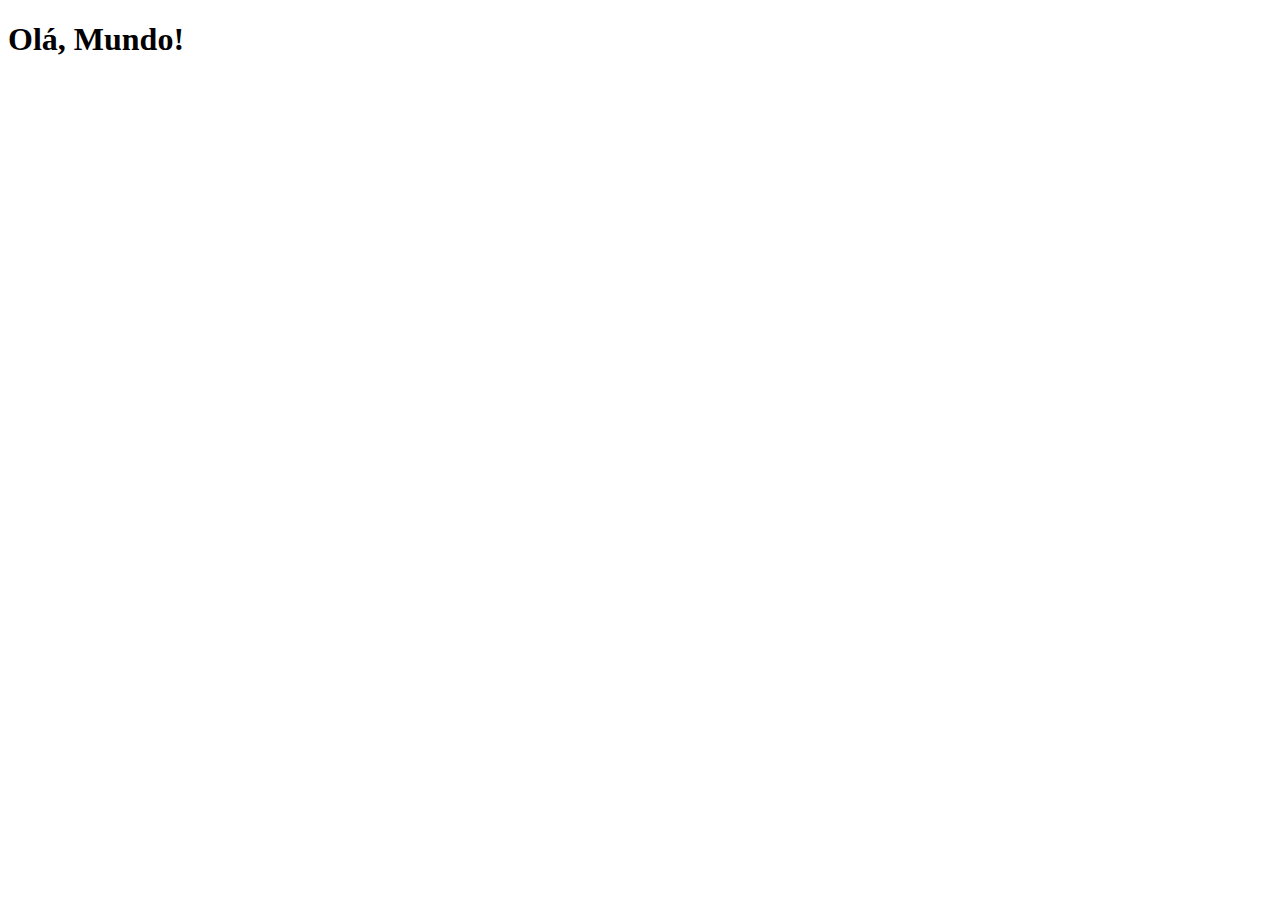
==== index.html @ 0fc49432 "criei a página principal" ====
﻿<!DOCTYPE html>
<html lang="pt-br">
<head>
    <meta charset="UTF-8">
    <meta name="viewport" content="width=device-width, initial-scale=1.0">
    <title>Projeto Redes Sociais</title>
    <link rel="shortcut icon" href="favicon.ico" type="image/x-icon">
</head>
<body>
    <h1>Olá, Mundo!</h1>
</body>
</html>
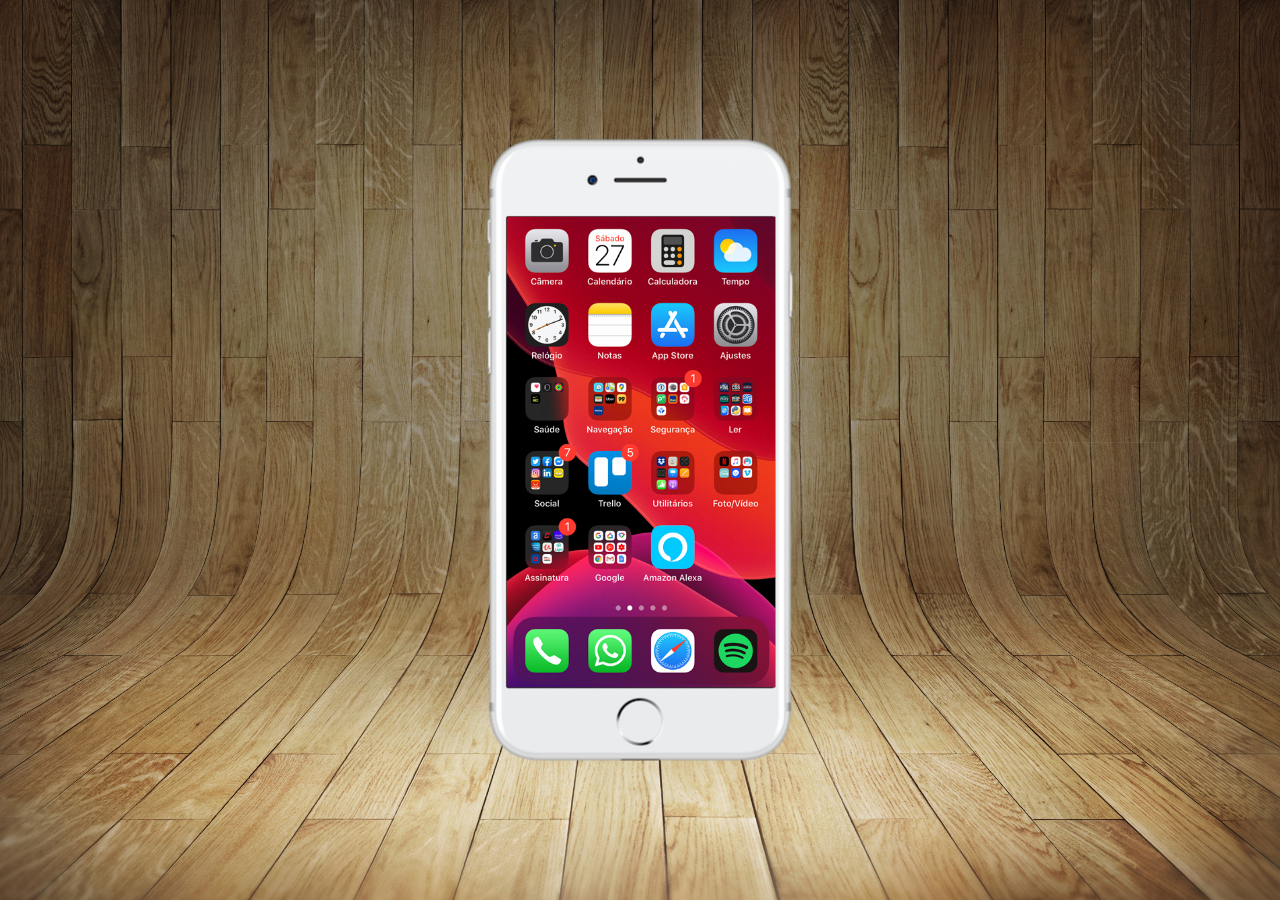
==== commit 3f27cbe2: "criei a tela home" ====
--- a/index.html
+++ b/index.html
@@ -5,8 +5,16 @@
     <meta name="viewport" content="width=device-width, initial-scale=1.0">
     <title>Projeto Redes Sociais</title>
     <link rel="shortcut icon" href="favicon.ico" type="image/x-icon">
+    <link rel="stylesheet" href="estilos/style.css">
 </head>
 <body>
-    <h1>Olá, Mundo!</h1>
+    <main>
+        <section id="telefone">
+            <iframe src="home.html" name="tela" id="tela" frameborder="0"></iframe>
+        </section>
+        <section id="redes-sociais">
+
+        </section>
+    </main>
 </body>
 </html>--- a/estilos/style.css
+++ b/estilos/style.css
@@ -0,0 +1,44 @@
+﻿@charset "UTF-8";
+
+* {
+    margin: 0px;
+    padding: 0px;
+    font-family: Arial, Helvetica, sans-serif;
+}
+
+html, body {
+    height: 100vh;
+    width: 100vw;
+    background-color: black;
+}
+
+body {
+    background: url('../imagens/fundo-madeira.jpg') no-repeat top center;
+    background-size: cover;
+    background-attachment: fixed;
+}
+
+main {
+    position: relative;
+    height: 100vh;
+  
+}
+
+section#telefone {
+    position: absolute;
+    top: 50%;
+    left: 50%;
+    transform: translate(-50%, -50%);
+
+    height: 627px;
+    width: 311px;
+    background: url('../imagens/frame-iphone.png') no-repeat;
+}
+
+iframe#tela {
+    position: relative;
+    top: 80px;
+    left: 22px;
+    width: 269px;
+    height: 471px;
+}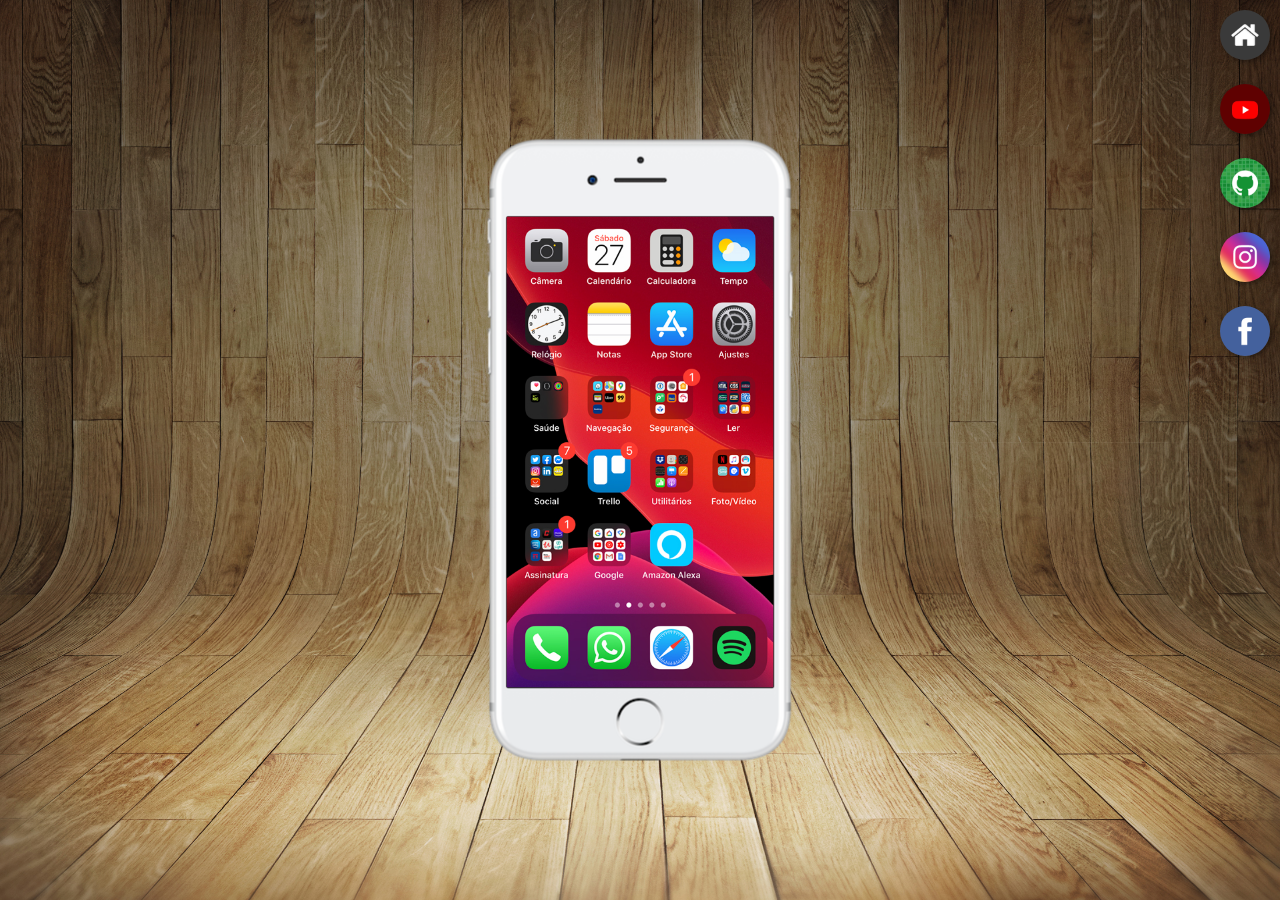
==== commit 4bac6b42: "criei os links sociais" ====
--- a/index.html
+++ b/index.html
@@ -10,10 +10,16 @@
 <body>
     <main>
         <section id="telefone">
-            <iframe src="home.html" name="tela" id="tela" frameborder="0"></iframe>
+            <iframe src="home.html" name="tela" id="tela" frameborder="0">
+                Seu navegador não é compatível com isso
+            </iframe>
         </section>
         <section id="redes-sociais">
-
+            <a href="home.html" target="tela"><img src="imagens/logo-home.jpg" alt="Home"></a><br>
+            <a href="youtube.html" target="tela"><img src="imagens/logo-youtube.jpg" alt="Youtube"></a><br>
+            <a href="github.html" target="tela"><img src="imagens/logo-github.jpg" alt="Github"></a><br>
+            <a href="instagram.html" target="tela"><img src="imagens/logo-instagram.jpg" alt="Instagram"></a><br>
+            <a href="facebook.html" target="tela"><img src="imagens/logo-facebook.jpg" alt="Facebook"></a>
         </section>
     </main>
 </body>
--- a/estilos/style.css
+++ b/estilos/style.css
@@ -39,6 +39,24 @@
     position: relative;
     top: 80px;
     left: 22px;
-    width: 269px;
+    width: 267px;
     height: 471px;
+}
+
+section#redes-sociais {
+    text-align: right;
+}
+
+section#redes-sociais img {
+    width: 50px;
+    margin: 10px;
+    border-radius: 50%;
+    box-shadow: 2px 2px 5px rgba(0, 0, 0, 0.400);
+}
+
+section#redes-sociais img:hover {
+    border: 2px solid rgba(255, 255, 255, 0.568);
+    transform: translate(-3px, -3px);
+    box-shadow: 5px 5px 10px rgba(0, 0, 0, 0.637);
+    transition: transform .3s, border 1s;
 }